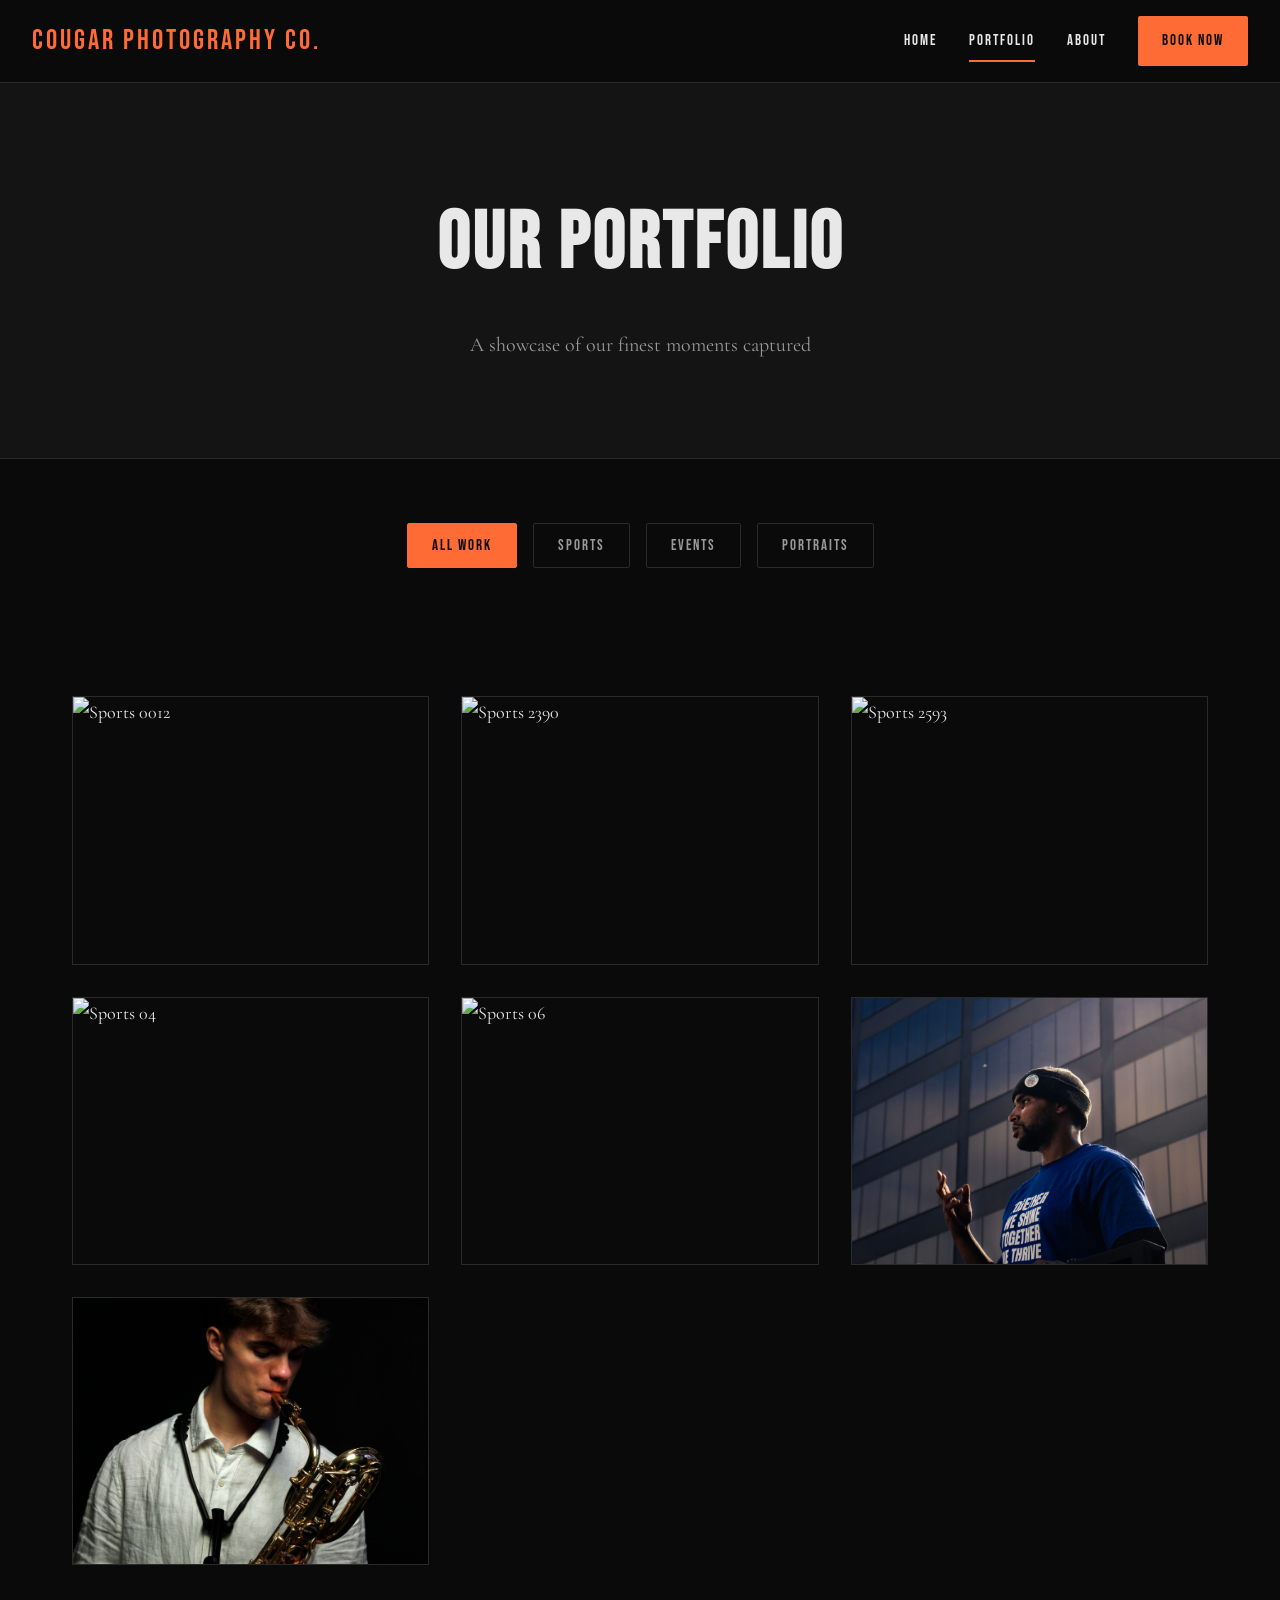
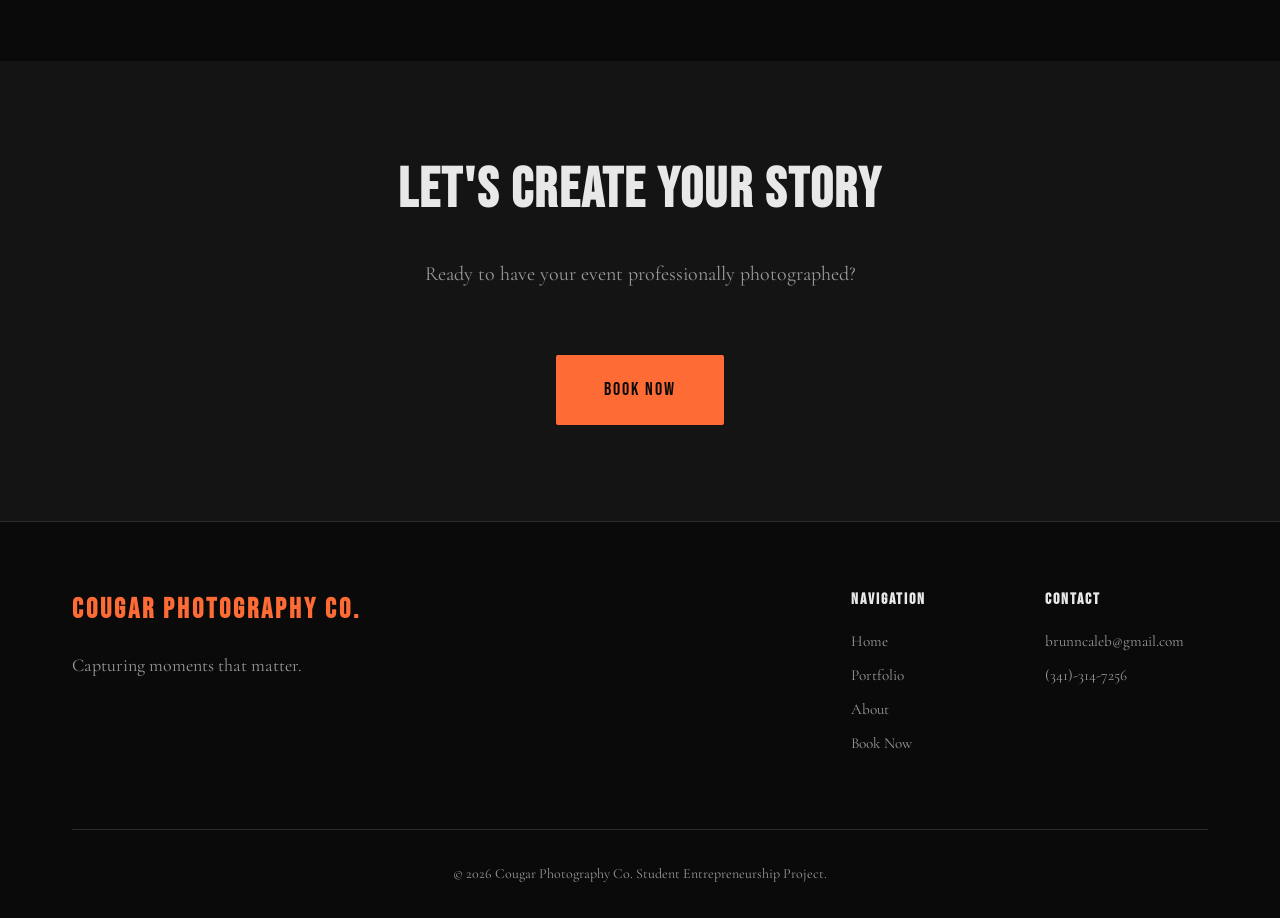
==== portfolio.html @ d661f8be "initial commit" ====
<!DOCTYPE html>
<html lang="en">
<head>
    <meta charset="UTF-8">
    <meta name="viewport" content="width=device-width, initial-scale=1.0">
    <title>Portfolio - Cougar Photography Co.</title>
    <link rel="stylesheet" href="styles.css">
    <link rel="preconnect" href="https://fonts.googleapis.com">
    <link rel="preconnect" href="https://fonts.gstatic.com" crossorigin>
    <link href="https://fonts.googleapis.com/css2?family=Bebas+Neue&family=Cormorant+Garamond:wght@300;400;600&display=swap" rel="stylesheet">
</head>
<body>
    <!-- Navigation -->
    <nav class="navbar">
        <div class="nav-container">
            <a href="index.html" class="logo">Cougar Photography Co.</a>
            <div class="nav-links">
                <a href="index.html" class="nav-link">Home</a>
                <a href="portfolio.html" class="nav-link active">Portfolio</a>
                <a href="about.html" class="nav-link">About</a>
                <a href="order.html" class="nav-link book-btn">Book Now</a>
            </div>
            <div class="mobile-menu-btn">
                <span></span>
                <span></span>
                <span></span>
            </div>
        </div>
    </nav>

    <!-- Page Header -->
    <section class="page-header">
        <div class="container">
            <h1 class="page-title">Our Portfolio</h1>
            <p class="page-subtitle">A showcase of our finest moments captured</p>
        </div>
    </section>

    <!-- Filter Section -->
    <section class="portfolio-filter">
        <div class="container">
            <div class="filter-buttons">
                <button class="filter-btn active" data-filter="all">All Work</button>
                <button class="filter-btn" data-filter="sports">Sports</button>
                <button class="filter-btn" data-filter="events">Events</button>
                <button class="filter-btn" data-filter="portrait">Portraits</button>
            </div>
        </div>
    </section>

    <!-- Portfolio Gallery -->
    <section class="portfolio-gallery">
        <div class="container">
            <div class="gallery-grid">
                <!-- Sports photos (including requested filenames) -->
                <div class="gallery-item" data-category="sports">
                    <div class="gallery-image"><img src="images/_MG_0012.JPG" alt="Sports 0012"></div>
                    <div class="gallery-overlay"><h3>Sports 0012</h3><p>Sports</p></div>
                </div>

                <div class="gallery-item" data-category="sports">
                    <div class="gallery-image"><img src="images/_MG_2390 copy.jpeg" alt="Sports 2390"></div>
                    <div class="gallery-overlay"><h3>Sports 2390</h3><p>Sports</p></div>
                </div>

                <div class="gallery-item" data-category="sports">
                    <div class="gallery-image"><img src="images/_MG_2593 copy.jpeg" alt="Sports 2593"></div>
                    <div class="gallery-overlay"><h3>Sports 2593</h3><p>Sports</p></div>
                </div>

                <div class="gallery-item" data-category="sports">
                    <div class="gallery-image"><img src="images/04.jpeg" alt="Sports 04"></div>
                    <div class="gallery-overlay"><h3>Sports 04</h3><p>Sports</p></div>
                </div>

                <div class="gallery-item" data-category="sports">
                    <div class="gallery-image"><img src="images/06.jpeg" alt="Sports 06"></div>
                    <div class="gallery-overlay"><h3>Sports 06</h3><p>Sports</p></div>
                </div>

                <!-- Events Photos -->
                <div class="gallery-item" data-category="events">
                    <div class="gallery-image"><img src="images/Copy of Together_We_Thrive.jpg" alt="Together We Thrive"></div>
                    <div class="gallery-overlay"><h3>Together We Thrive</h3><p>Events</p></div>
                </div>

                <!-- <div class="gallery-item" data-category="events">
                    <div class="gallery-image"><div class="placeholder-img" style="background: linear-gradient(135deg, #fa709a 0%, #fee140 100%);"><span>Graduation</span></div></div>
                    <div class="gallery-overlay"><h3>Graduation Ceremony</h3><p>School Event</p></div>
                </div>

                <div class="gallery-item" data-category="events">
                    <div class="gallery-image"><div class="placeholder-img" style="background: linear-gradient(135deg, #30cfd0 0%, #330867 100%);"><span>Awards Night</span></div></div>
                    <div class="gallery-overlay"><h3>Academic Awards</h3><p>School Event</p></div>
                </div>

                <div class="gallery-item" data-category="events">
                    <div class="gallery-image"><div class="placeholder-img" style="background: linear-gradient(135deg, #a8caba 0%, #5d4157 100%);"><span>Spirit Week</span></div></div>
                    <div class="gallery-overlay"><h3>Homecoming Week</h3><p>School Event</p></div>
                </div> -->

                <div class="gallery-item" data-category="portrait">
                    <div class="gallery-image"><img src="images/Copy of IMG_0072.JPG" alt="Portrait IMG_0072"></div>
                    <div class="gallery-overlay"><h3>Portrait IMG_0072</h3><p>Portrait</p></div>
                </div>

                <!-- <div class="gallery-item" data-category="portrait">
                    <div class="gallery-image"><div class="placeholder-img" style="background: linear-gradient(135deg, #667eea 0%, #764ba2 100%);"><span>Prom Portraits</span></div></div>
                    <div class="gallery-overlay"><h3>Portraits Collection</h3><p>Portrait</p></div>
                </div>

                <div class="gallery-item" data-category="portrait">
                    <div class="gallery-image"><div class="placeholder-img" style="background: linear-gradient(135deg, #868f96 0%, #596164 100%);"><span>Winter Formal</span></div></div>
                    <div class="gallery-overlay"><h3>Winter Formal 2024</h3><p>Portrait</p></div>
                </div> -->
            </div>
        </div>
    </section>

    <!-- CTA Section -->
    <section class="cta-section">
        <div class="container">
            <div class="cta-content">
                <h2 class="cta-title">Let's Create Your Story</h2>
                <p class="cta-text">Ready to have your event professionally photographed?</p>
                <a href="order.html" class="btn btn-primary btn-large">Book Now</a>
            </div>
        </div>
    </section>

    <!-- Footer -->
    <footer class="footer">
        <div class="container">
            <div class="footer-content">
                <div class="footer-brand">
                    <h3 class="logo">Cougar Photography Co.</h3>
                    <p>Capturing moments that matter.</p>
                </div>
                <div class="footer-links">
                    <div class="footer-column">
                        <h4>Navigation</h4>
                        <a href="index.html">Home</a>
                        <a href="portfolio.html">Portfolio</a>
                        <a href="about.html">About</a>
                        <a href="order.html">Book Now</a>
                    </div>
                    <div class="footer-column">
                        <h4>Contact</h4>
                        <a href="mailto:info@Cougar Photography Co..com">brunncaleb@gmail.com</a>
                        <a href="tel:+15551234567">(341)-314-7256</a>
                    </div>
                </div>
            </div>
            <div class="footer-bottom">
                <p>&copy; 2026 Cougar Photography Co. Student Entrepreneurship Project.</p>
            </div>
        </div>
    </footer>

    <script src="script.js"></script>
</body>
</html>
---- styles.css ----
/* ========================
   CSS VARIABLES & RESET
   ======================== */

:root {
    /* Colors - Dark Editorial Theme */
    --color-bg: #0a0a0a;
    --color-bg-alt: #141414;
    --color-text: #e8e8e8;
    --color-text-muted: #999;
    --color-accent: #FF6B35;
    --color-accent-light: #F7931E;
    --color-border: #2a2a2a;
    
    /* Typography */
    --font-display: 'Bebas Neue', sans-serif;
    --font-body: 'Cormorant Garamond', serif;
    
    /* Spacing */
    --spacing-xs: 0.5rem;
    --spacing-sm: 1rem;
    --spacing-md: 2rem;
    --spacing-lg: 4rem;
    --spacing-xl: 6rem;
    
    /* Transitions */
    --transition: all 0.3s cubic-bezier(0.4, 0, 0.2, 1);
}

* {
    margin: 0;
    padding: 0;
    box-sizing: border-box;
}

html {
    scroll-behavior: smooth;
}

body {
    font-family: var(--font-body);
    background: var(--color-bg);
    color: var(--color-text);
    font-size: 18px;
    line-height: 1.7;
    overflow-x: hidden;
}

img {
    max-width: 100%;
    display: block;
}

a {
    text-decoration: none;
    color: inherit;
    transition: var(--transition);
}

/* ========================
   LAYOUT UTILITIES
   ======================== */

.container {
    max-width: 1200px;
    margin: 0 auto;
    padding: 0 var(--spacing-md);
}

.section-header {
    text-align: center;
    margin-bottom: var(--spacing-lg);
}

.section-label {
    display: inline-block;
    font-family: var(--font-display);
    font-size: 0.875rem;
    letter-spacing: 3px;
    color: var(--color-accent);
    text-transform: uppercase;
    margin-bottom: var(--spacing-sm);
}

.section-title {
    font-family: var(--font-display);
    font-size: 4rem;
    letter-spacing: 2px;
    line-height: 1.1;
    text-transform: uppercase;
}

/* ========================
   NAVIGATION
   ======================== */

.navbar {
    position: fixed;
    top: 0;
    left: 0;
    right: 0;
    background: rgba(10, 10, 10, 0.95);
    backdrop-filter: blur(10px);
    border-bottom: 1px solid var(--color-border);
    padding: var(--spacing-sm) 0;
    z-index: 1000;
    animation: slideDown 0.5s ease;
}

@keyframes slideDown {
    from {
        transform: translateY(-100%);
        opacity: 0;
    }
    to {
        transform: translateY(0);
        opacity: 1;
    }
}

.nav-container {
    max-width: 1400px;
    margin: 0 auto;
    padding: 0 var(--spacing-md);
    display: flex;
    justify-content: space-between;
    align-items: center;
}

.logo {
    font-family: var(--font-display);
    font-size: 1.75rem;
    letter-spacing: 3px;
    color: var(--color-accent);
}

.nav-links {
    display: flex;
    gap: var(--spacing-md);
    align-items: center;
}

.nav-link {
    font-family: var(--font-display);
    font-size: 0.95rem;
    letter-spacing: 2px;
    text-transform: uppercase;
    position: relative;
    padding: 0.5rem 0;
}

.nav-link::after {
    content: '';
    position: absolute;
    bottom: 0;
    left: 0;
    width: 0;
    height: 2px;
    background: var(--color-accent);
    transition: width 0.3s ease;
}

.nav-link:hover::after,
.nav-link.active::after {
    width: 100%;
}

.book-btn {
    background: var(--color-accent);
    color: var(--color-bg);
    padding: 0.75rem 1.5rem;
    border-radius: 2px;
}

.book-btn::after {
    display: none;
}

.book-btn:hover {
    background: var(--color-accent-light);
    transform: translateY(-2px);
}

.mobile-menu-btn {
    display: none;
    flex-direction: column;
    gap: 5px;
    cursor: pointer;
}

.mobile-menu-btn span {
    width: 25px;
    height: 2px;
    background: var(--color-text);
    transition: var(--transition);
}

/* ========================
   HERO SECTION
   ======================== */

.hero {
    min-height: 100vh;
    display: grid;
    grid-template-columns: 1fr 1fr;
    align-items: center;
    gap: var(--spacing-lg);
    padding: var(--spacing-xl) var(--spacing-md);
    margin-top: 80px;
    position: relative;
    overflow: hidden;
}

.hero-content {
    animation: fadeInUp 0.8s ease 0.2s backwards;
}

@keyframes fadeInUp {
    from {
        opacity: 0;
        transform: translateY(30px);
    }
    to {
        opacity: 1;
        transform: translateY(0);
    }
}

.hero-title {
    font-family: var(--font-display);
    font-size: 5.5rem;
    line-height: 1;
    letter-spacing: 3px;
    text-transform: uppercase;
    margin-bottom: var(--spacing-md);
}

.title-line {
    display: block;
    animation: fadeInUp 0.8s ease backwards;
}

.title-line:nth-child(1) {
    animation-delay: 0.3s;
}

.title-line:nth-child(2) {
    animation-delay: 0.4s;
}

.title-line.accent {
    color: var(--color-accent);
    animation-delay: 0.5s;
}

.hero-subtitle {
    font-size: 1.25rem;
    color: var(--color-text-muted);
    margin-bottom: var(--spacing-lg);
    max-width: 500px;
    animation: fadeInUp 0.8s ease 0.6s backwards;
}

.hero-cta {
    display: flex;
    gap: var(--spacing-sm);
    animation: fadeInUp 0.8s ease 0.7s backwards;
}

.hero-image {
    position: relative;
    animation: fadeInRight 0.8s ease 0.4s backwards;
}

@keyframes fadeInRight {
    from {
        opacity: 0;
        transform: translateX(50px);
    }
    to {
        opacity: 1;
        transform: translateX(0);
    }
}

.image-placeholder {
    width: 100%;
    aspect-ratio: 2/3;
    background: var(--color-bg-alt);
    border: 1px solid var(--color-border);
    display: flex;
    align-items: center;
    justify-content: center;
    position: relative;
    overflow: hidden;
}

.image-placeholder svg {
    width: 100%;
    height: 100%;
}

.image-placeholder span {
    position: absolute;
    font-family: var(--font-display);
    font-size: 1.5rem;
    letter-spacing: 3px;
    color: var(--color-text-muted);
    text-transform: uppercase;
}

.scroll-indicator {
    position: absolute;
    bottom: var(--spacing-lg);
    left: 50%;
    transform: translateX(-50%);
    display: flex;
    flex-direction: column;
    align-items: center;
    gap: var(--spacing-xs);
    font-family: var(--font-display);
    font-size: 0.875rem;
    letter-spacing: 2px;
    text-transform: uppercase;
    animation: bounce 2s infinite;
}

@keyframes bounce {
    0%, 100% {
        transform: translateX(-50%) translateY(0);
    }
    50% {
        transform: translateX(-50%) translateY(10px);
    }
}

.scroll-line {
    width: 1px;
    height: 40px;
    background: linear-gradient(to bottom, var(--color-accent), transparent);
}

/* ========================
   BUTTONS
   ======================== */

.btn {
    display: inline-block;
    font-family: var(--font-display);
    font-size: 1rem;
    letter-spacing: 2px;
    text-transform: uppercase;
    padding: 1rem 2rem;
    border: none;
    cursor: pointer;
    transition: var(--transition);
    border-radius: 2px;
}

.btn-primary {
    background: var(--color-accent);
    color: var(--color-bg);
}

.btn-primary:hover {
    background: var(--color-accent-light);
    transform: translateY(-3px);
    box-shadow: 0 10px 30px rgba(255, 107, 53, 0.3);
}

.btn-secondary {
    background: transparent;
    color: var(--color-text);
    border: 1px solid var(--color-border);
}

.btn-secondary:hover {
    border-color: var(--color-accent);
    color: var(--color-accent);
}

.btn-outline {
    background: transparent;
    color: var(--color-accent);
    border: 2px solid var(--color-accent);
}

.btn-outline:hover {
    background: var(--color-accent);
    color: var(--color-bg);
}

.btn-large {
    padding: 1.25rem 3rem;
    font-size: 1.125rem;
}

/* ========================
   SERVICES SECTION
   ======================== */

.services {
    padding: var(--spacing-xl) 0;
    background: var(--color-bg-alt);
}

.services-grid {
    display: grid;
    grid-template-columns: repeat(auto-fit, minmax(280px, 1fr));
    gap: var(--spacing-md);
}

.service-card {
    background: var(--color-bg);
    border: 1px solid var(--color-border);
    padding: var(--spacing-lg);
    position: relative;
    transition: var(--transition);
}

.service-card:hover {
    border-color: var(--color-accent);
    transform: translateY(-10px);
}

.service-number {
    position: absolute;
    top: var(--spacing-md);
    right: var(--spacing-md);
    font-family: var(--font-display);
    font-size: 4rem;
    color: var(--color-border);
    line-height: 1;
}

.service-icon {
    color: var(--color-accent);
    margin-bottom: var(--spacing-md);
}

.service-title {
    font-family: var(--font-display);
    font-size: 1.75rem;
    letter-spacing: 2px;
    text-transform: uppercase;
    margin-bottom: var(--spacing-sm);
}

.service-desc {
    color: var(--color-text-muted);
    font-size: 1rem;
}

/* ========================
   FEATURED WORK
   ======================== */

.featured-work {
    padding: var(--spacing-xl) 0;
}

.work-grid {
    display: grid;
    grid-template-columns: repeat(3, 1fr);
    gap: var(--spacing-md);
    margin-bottom: var(--spacing-lg);
}

.work-item {
    position: relative;
    overflow: hidden;
    cursor: pointer;
    border: 1px solid var(--color-border);
}

.work-large {
    grid-column: span 2;
    grid-row: span 2;
}

.work-image {
    width: 100%;
    height: 100%;
    min-height: 300px;
    position: relative;
    overflow: hidden;
}

.placeholder-img {
    width: 100%;
    height: 100%;
    display: flex;
    align-items: center;
    justify-content: center;
    transition: transform 0.5s ease;
}

.placeholder-img span {
    font-family: var(--font-display);
    font-size: 1.5rem;
    letter-spacing: 3px;
    text-transform: uppercase;
    color: white;
    text-shadow: 0 2px 10px rgba(0,0,0,0.5);
}

.work-item:hover .placeholder-img {
    transform: scale(1.1);
}

.work-info {
    position: absolute;
    bottom: 0;
    left: 0;
    right: 0;
    padding: var(--spacing-md);
    background: linear-gradient(to top, rgba(0,0,0,0.9), transparent);
    transform: translateY(100%);
    transition: transform 0.3s ease;
}

.work-item:hover .work-info {
    transform: translateY(0);
}

.work-info h3 {
    font-family: var(--font-display);
    font-size: 1.5rem;
    letter-spacing: 2px;
    text-transform: uppercase;
    margin-bottom: 0.5rem;
}

.work-info span {
    font-size: 0.875rem;
    color: var(--color-accent);
}

.cta-center {
    text-align: center;
}

/* ========================
   CTA SECTION
   ======================== */

.cta-section {
    background: var(--color-bg-alt);
    padding: var(--spacing-xl) 0;
    text-align: center;
}

.cta-content {
    max-width: 700px;
    margin: 0 auto;
}

.cta-title {
    font-family: var(--font-display);
    font-size: 3.5rem;
    letter-spacing: 2px;
    text-transform: uppercase;
    margin-bottom: var(--spacing-md);
    line-height: 1.2;
}

.cta-text {
    font-size: 1.25rem;
    color: var(--color-text-muted);
    margin-bottom: var(--spacing-lg);
}

/* ========================
   FOOTER
   ======================== */

.footer {
    background: var(--color-bg);
    border-top: 1px solid var(--color-border);
    padding: var(--spacing-lg) 0 var(--spacing-md);
}

.footer-content {
    display: grid;
    grid-template-columns: 2fr 1fr;
    gap: var(--spacing-lg);
    margin-bottom: var(--spacing-lg);
}

.footer-brand h3 {
    margin-bottom: var(--spacing-sm);
}

.footer-brand p {
    color: var(--color-text-muted);
}

.footer-links {
    display: grid;
    grid-template-columns: 1fr 1fr;
    gap: var(--spacing-md);
}

.footer-column h4 {
    font-family: var(--font-display);
    font-size: 1rem;
    letter-spacing: 2px;
    text-transform: uppercase;
    margin-bottom: var(--spacing-sm);
}

.footer-column a {
    display: block;
    color: var(--color-text-muted);
    margin-bottom: var(--spacing-xs);
    font-size: 0.95rem;
}

.footer-column a:hover {
    color: var(--color-accent);
}

.footer-bottom {
    text-align: center;
    padding-top: var(--spacing-md);
    border-top: 1px solid var(--color-border);
    color: var(--color-text-muted);
    font-size: 0.875rem;
}

/* ========================
   PAGE HEADER
   ======================== */

.page-header {
    padding: calc(var(--spacing-xl) + 80px) 0 var(--spacing-xl);
    text-align: center;
    background: var(--color-bg-alt);
    border-bottom: 1px solid var(--color-border);
}

.page-title {
    font-family: var(--font-display);
    font-size: 5rem;
    letter-spacing: 3px;
    text-transform: uppercase;
    margin-bottom: var(--spacing-sm);
    animation: fadeInUp 0.8s ease;
}

.page-subtitle {
    font-size: 1.25rem;
    color: var(--color-text-muted);
    animation: fadeInUp 0.8s ease 0.2s backwards;
}

/* ========================
   PORTFOLIO PAGE
   ======================== */

.portfolio-filter {
    padding: var(--spacing-lg) 0;
    background: var(--color-bg);
}

.filter-buttons {
    display: flex;
    justify-content: center;
    gap: var(--spacing-sm);
    flex-wrap: wrap;
}

.filter-btn {
    font-family: var(--font-display);
    font-size: 0.95rem;
    letter-spacing: 2px;
    text-transform: uppercase;
    padding: 0.75rem 1.5rem;
    background: transparent;
    color: var(--color-text-muted);
    border: 1px solid var(--color-border);
    cursor: pointer;
    transition: var(--transition);
    border-radius: 2px;
}

.filter-btn:hover,
.filter-btn.active {
    background: var(--color-accent);
    color: var(--color-bg);
    border-color: var(--color-accent);
}

.portfolio-gallery {
    padding: var(--spacing-lg) 0 var(--spacing-xl);
}

.gallery-grid {
    display: grid;
    grid-template-columns: repeat(auto-fill, minmax(300px, 1fr));
    gap: var(--spacing-md);
}

.gallery-item {
    position: relative;
    overflow: hidden;
    border: 1px solid var(--color-border);
    cursor: pointer;
    animation: fadeIn 0.5s ease;
}

.gallery-image img {
    width: 100%;
    height: 100%;
    object-fit: cover;
    display: block;
    transition: transform 0.3s ease;
}

.gallery-item:hover .gallery-image img {
    transform: scale(1.05);
}

@keyframes fadeIn {
    from {
        opacity: 0;
        transform: scale(0.95);
    }
    to {
        opacity: 1;
        transform: scale(1);
    }
}

.gallery-item.hidden {
    display: none;
}

.image-modal {
    position: fixed;
    inset: 0;
    background: rgba(0, 0, 0, 0.85);
    display: flex;
    align-items: center;
    justify-content: center;
    z-index: 2000;
    opacity: 0;
    visibility: hidden;
    transition: opacity 0.2s ease, visibility 0.2s ease;
}

.image-modal.visible {
    opacity: 1;
    visibility: visible;
}

.image-modal-content {
    position: relative;
    max-width: 90%;
    max-height: 90%;
}

.image-modal-content img {
    width: 100%;
    height: auto;
    max-height: 90vh;
    object-fit: contain;
    transform: scale(1);
    transition: transform 0.3s ease;
}

.image-modal-close {
    position: absolute;
    top: -0.5rem;
    right: -0.5rem;
    border: none;
    background: rgba(0,0,0,0.6);
    color: white;
    font-size: 1.75rem;
    width: 2.5rem;
    height: 2.5rem;
    border-radius: 50%;
    cursor: pointer;
    z-index: 2100;
    display: flex;
    align-items: center;
    justify-content: center;
}

.image-modal-close:hover {
    background: rgba(255, 255, 255, 0.15);
}


.gallery-image {
    width: 100%;
    aspect-ratio: 4/3;
}

.gallery-overlay {
    position: absolute;
    bottom: 0;
    left: 0;
    right: 0;
    padding: var(--spacing-md);
    background: linear-gradient(to top, rgba(0,0,0,0.95), transparent);
    transform: translateY(100%);
    transition: transform 0.3s ease;
}

.gallery-item:hover .gallery-overlay {
    transform: translateY(0);
}

.gallery-overlay h3 {
    font-family: var(--font-display);
    font-size: 1.25rem;
    letter-spacing: 2px;
    text-transform: uppercase;
    margin-bottom: 0.25rem;
}

.gallery-overlay p {
    font-size: 0.875rem;
    color: var(--color-accent);
}

/* ========================
   ABOUT PAGE
   ======================== */

.about-story {
    padding: var(--spacing-xl) 0;
}

.story-content {
    display: grid;
    grid-template-columns: 1fr 1fr;
    gap: var(--spacing-lg);
    align-items: center;
}

.story-text p {
    margin-bottom: var(--spacing-md);
    color: var(--color-text-muted);
}

.values-section {
    padding: var(--spacing-xl) 0;
    background: var(--color-bg-alt);
}

.values-grid {
    display: grid;
    grid-template-columns: repeat(auto-fit, minmax(250px, 1fr));
    gap: var(--spacing-lg);
}

.value-card {
    text-align: center;
    padding: var(--spacing-md);
}

.value-icon {
    color: var(--color-accent);
    margin-bottom: var(--spacing-md);
    display: flex;
    justify-content: center;
}

.value-card h3 {
    font-family: var(--font-display);
    font-size: 1.5rem;
    letter-spacing: 2px;
    text-transform: uppercase;
    margin-bottom: var(--spacing-sm);
}

.value-card p {
    color: var(--color-text-muted);
}

.process-section {
    padding: var(--spacing-xl) 0;
}

.process-timeline {
    max-width: 800px;
    margin: 0 auto;
}

.process-step {
    display: grid;
    grid-template-columns: 80px 1fr;
    gap: var(--spacing-md);
    margin-bottom: var(--spacing-lg);
    position: relative;
}

.process-step:not(:last-child)::after {
    content: '';
    position: absolute;
    left: 39px;
    top: 80px;
    width: 2px;
    height: calc(100% - 60px);
    background: var(--color-border);
}

.step-number {
    width: 80px;
    height: 80px;
    border: 2px solid var(--color-accent);
    border-radius: 50%;
    display: flex;
    align-items: center;
    justify-content: center;
    font-family: var(--font-display);
    font-size: 2rem;
    color: var(--color-accent);
    background: var(--color-bg);
}

.step-content h3 {
    font-family: var(--font-display);
    font-size: 1.75rem;
    letter-spacing: 2px;
    text-transform: uppercase;
    margin-bottom: var(--spacing-sm);
}

.step-content p {
    color: var(--color-text-muted);
}

.stats-section {
    padding: var(--spacing-xl) 0;
    background: var(--color-bg-alt);
}

.stats-grid {
    display: grid;
    grid-template-columns: repeat(auto-fit, minmax(200px, 1fr));
    gap: var(--spacing-lg);
}

.stat-item {
    text-align: center;
}

.stat-number {
    font-family: var(--font-display);
    font-size: 4rem;
    color: var(--color-accent);
    letter-spacing: 2px;
    margin-bottom: var(--spacing-xs);
}

.stat-label {
    font-size: 1rem;
    color: var(--color-text-muted);
    text-transform: uppercase;
    letter-spacing: 1px;
}

/* ========================
   BOOKING PAGE
   ======================== */

.pricing-section {
    padding: var(--spacing-xl) 0;
}

.pricing-grid {
    display: grid;
    grid-template-columns: repeat(auto-fit, minmax(300px, 1fr));
    gap: var(--spacing-md);
    margin-bottom: var(--spacing-xl);
}

.pricing-card {
    background: var(--color-bg-alt);
    border: 1px solid var(--color-border);
    padding: var(--spacing-lg);
    position: relative;
    transition: var(--transition);
}

.pricing-card:hover {
    border-color: var(--color-accent);
    transform: translateY(-10px);
}

.pricing-card.featured {
    border-color: var(--color-accent);
    background: var(--color-bg);
}

.featured-badge {
    position: absolute;
    top: -15px;
    left: 50%;
    transform: translateX(-50%);
    background: var(--color-accent);
    color: var(--color-bg);
    padding: 0.5rem 1.5rem;
    font-family: var(--font-display);
    font-size: 0.75rem;
    letter-spacing: 2px;
    text-transform: uppercase;
}

.pricing-header {
    text-align: center;
    padding-bottom: var(--spacing-md);
    border-bottom: 1px solid var(--color-border);
    margin-bottom: var(--spacing-md);
}

.pricing-header h3 {
    font-family: var(--font-display);
    font-size: 1.5rem;
    letter-spacing: 2px;
    text-transform: uppercase;
    margin-bottom: var(--spacing-sm);
}

.price {
    margin: var(--spacing-md) 0;
}

.currency {
    font-size: 1.5rem;
    vertical-align: super;
}

.amount {
    font-family: var(--font-display);
    font-size: 4rem;
    color: var(--color-accent);
}

.pricing-desc {
    color: var(--color-text-muted);
    font-size: 0.95rem;
}

.pricing-features {
    list-style: none;
}

.pricing-features li {
    display: flex;
    align-items: flex-start;
    gap: var(--spacing-sm);
    margin-bottom: var(--spacing-sm);
    color: var(--color-text-muted);
}

.pricing-features svg {
    flex-shrink: 0;
    color: var(--color-accent);
    margin-top: 3px;
}

.booking-form-section {
    padding: var(--spacing-xl) 0;
    background: var(--color-bg-alt);
}

.form-wrapper {
    max-width: 800px;
    margin: 0 auto;
}

.form-intro {
    text-align: center;
    margin-bottom: var(--spacing-lg);
}

.form-intro h2 {
    font-family: var(--font-display);
    font-size: 3rem;
    letter-spacing: 2px;
    text-transform: uppercase;
    margin-bottom: var(--spacing-sm);
    z-index: 1;
}

.booking-form {
    background: var(--color-bg);
    border: 1px solid var(--color-border);
    padding: var(--spacing-lg);
}

.form-row {
    display: grid;
    grid-template-columns: 1fr 1fr;
    gap: var(--spacing-md);
}

.form-group {
    margin-bottom: var(--spacing-md);
}

.form-group label {
    display: block;
    font-family: var(--font-display);
    font-size: 0.95rem;
    letter-spacing: 1px;
    text-transform: uppercase;
    margin-bottom: var(--spacing-xs);
    color: var(--color-text-muted);
}

.form-group input,
.form-group select,
.form-group textarea {
    width: 100%;
    padding: 1rem;
    background: var(--color-bg-alt);
    border: 1px solid var(--color-border);
    color: var(--color-text);
    font-family: var(--font-body);
    font-size: 1rem;
    transition: var(--transition);
    border-radius: 2px;
}

.form-group input:focus,
.form-group select:focus,
.form-group textarea:focus {
    outline: none;
    border-color: var(--color-accent);
}

.form-group textarea {
    resize: vertical;
}

.form-submit {
    text-align: center;
    margin-top: var(--spacing-lg);
}

.form-note {
    margin-top: var(--spacing-sm);
    font-size: 0.875rem;
    color: var(--color-text-muted);
}

.form-success {
    text-align: center;
    padding: var(--spacing-xl);
    background: var(--color-bg);
    border: 1px solid var(--color-accent);
}

.success-icon {
    color: var(--color-accent);
    margin-bottom: var(--spacing-md);
    display: flex;
    justify-content: center;
}

.form-success h3 {
    font-family: var(--font-display);
    font-size: 2rem;
    letter-spacing: 2px;
    text-transform: uppercase;
    margin-bottom: var(--spacing-sm);
}

.form-success p {
    color: var(--color-text-muted);
    margin-bottom: var(--spacing-lg);
}

.contact-info {
    padding: var(--spacing-xl) 0;
}

.contact-grid {
    display: grid;
    grid-template-columns: repeat(auto-fit, minmax(250px, 1fr));
    gap: var(--spacing-lg);
}

.contact-item {
    text-align: center;
    padding: var(--spacing-md);
}

.contact-icon {
    color: var(--color-accent);
    margin-bottom: var(--spacing-md);
    display: flex;
    justify-content: center;
}

.contact-item h4 {
    font-family: var(--font-display);
    font-size: 1.25rem;
    letter-spacing: 2px;
    text-transform: uppercase;
    margin-bottom: var(--spacing-sm);
}

.contact-item a,
.contact-item p {
    color: var(--color-text-muted);
}

.contact-item a:hover {
    color: var(--color-accent);
}

/* ========================
   RESPONSIVE DESIGN
   ======================== */

@media (max-width: 1024px) {
    .hero {
        grid-template-columns: 1fr;
        padding: var(--spacing-lg) var(--spacing-md);
    }
    
    .hero-title {
        font-size: 4rem;
    }
    
    .section-title {
        font-size: 3rem;
    }
    
    .page-title {
        font-size: 4rem;
    }
    
    .story-content {
        grid-template-columns: 1fr;
    }
    
    .work-grid {
        grid-template-columns: 1fr 1fr;
    }
    
    .work-large {
        grid-column: span 1;
        grid-row: span 1;
    }
}

@media (max-width: 768px) {
    .nav-links {
        position: fixed;
        top: 80px;
        left: 0;
        right: 0;
        flex-direction: column;
        background: var(--color-bg);
        border-bottom: 1px solid var(--color-border);
        padding: var(--spacing-md);
        transform: translateY(-100%);
        opacity: 0;
        transition: var(--transition);
    }
    
    .nav-links.active {
        transform: translateY(0);
        opacity: 1;
    }
    
    .mobile-menu-btn {
        display: flex;
    }
    
    .hero-title {
        font-size: 3rem;
    }
    
    .section-title {
        font-size: 2.5rem;
    }
    
    .page-title {
        font-size: 3rem;
    }
    
    .cta-title {
        font-size: 2.5rem;
    }
    
    .form-row {
        grid-template-columns: 1fr;
    }
    
    .footer-content {
        grid-template-columns: 1fr;
    }
    
    .work-grid {
        grid-template-columns: 1fr;
    }
    
    .gallery-grid {
        grid-template-columns: 1fr;
    }
    
    .process-step {
        grid-template-columns: 60px 1fr;
    }
    
    .step-number {
        width: 60px;
        height: 60px;
        font-size: 1.5rem;
    }
    
    .process-step:not(:last-child)::after {
        left: 29px;
        top: 60px;
    }
}

@media (max-width: 480px) {
    .hero-title {
        font-size: 2.5rem;
    }
    
    .section-title {
        font-size: 2rem;
    }
    
    .page-title {
        font-size: 2.5rem;
    }
    
    .hero-cta {
        flex-direction: column;
    }
    
    .btn {
        width: 100%;
        text-align: center;
    }
}
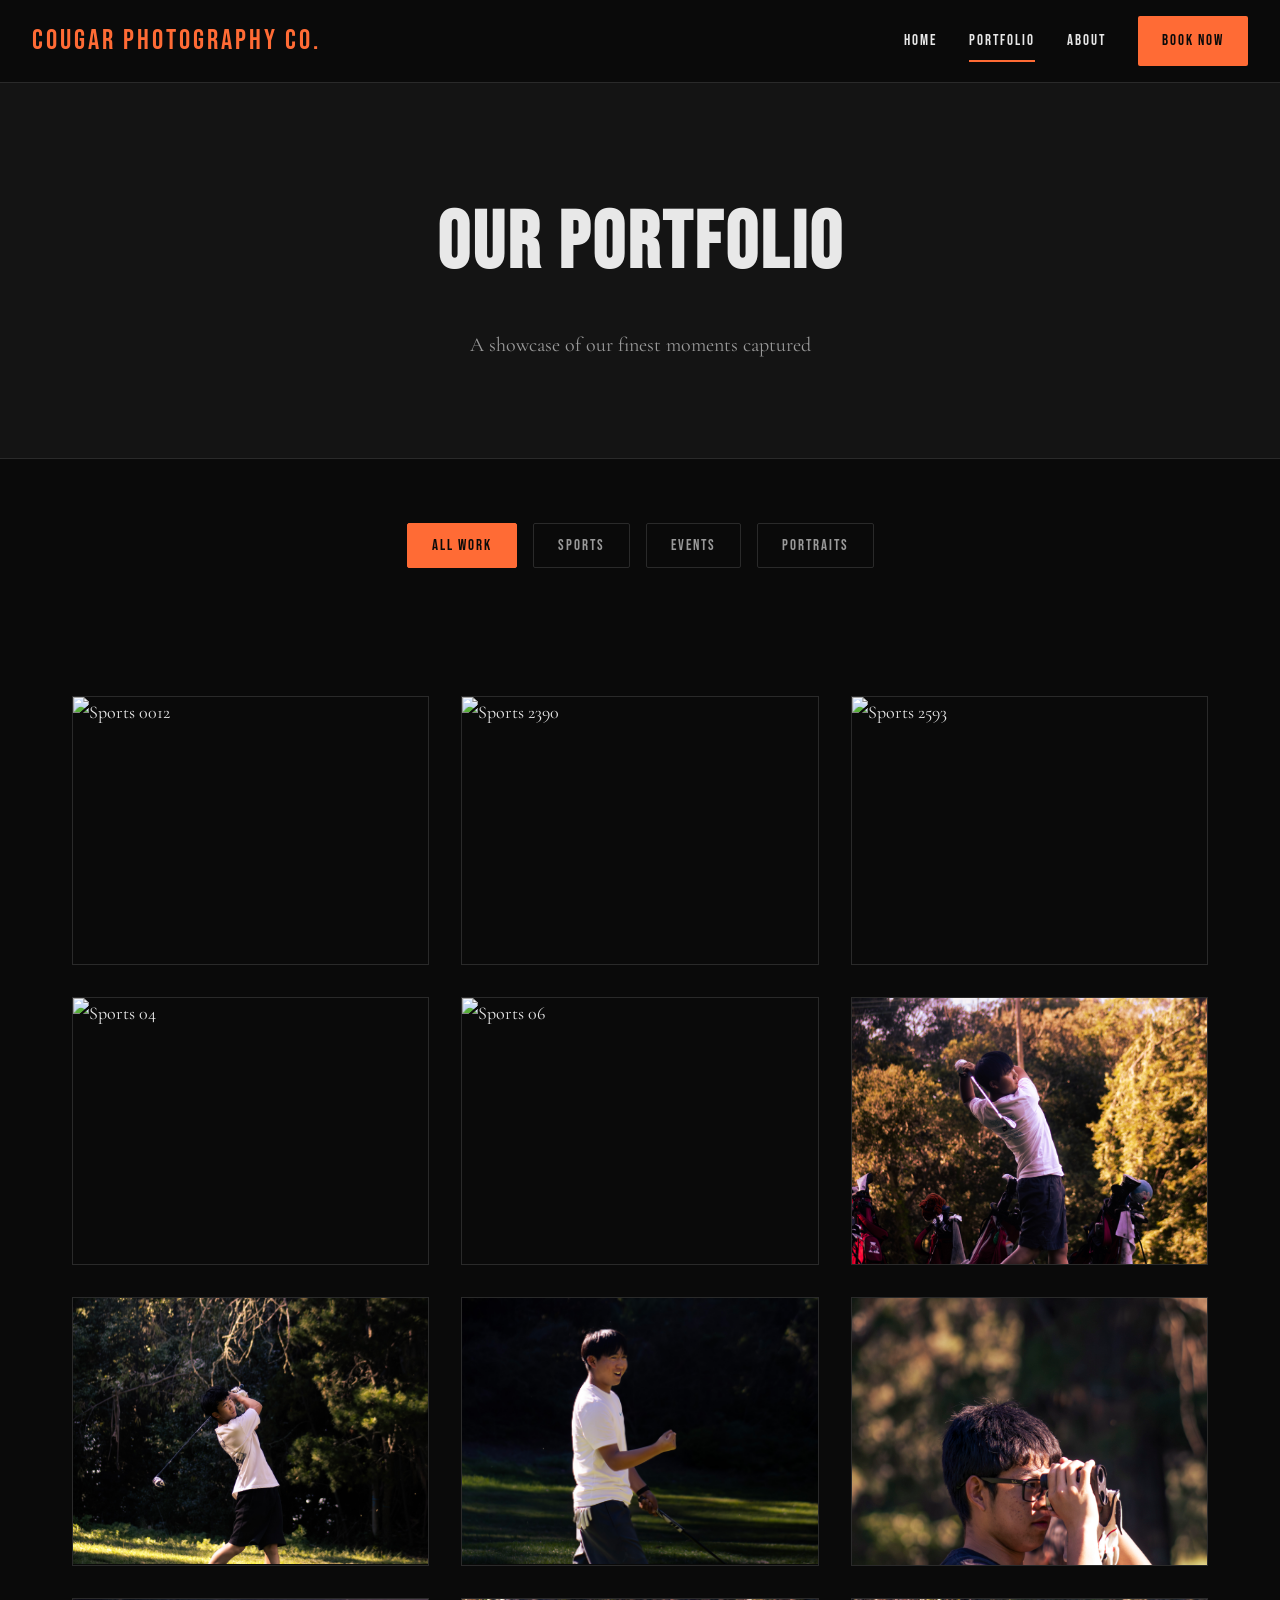
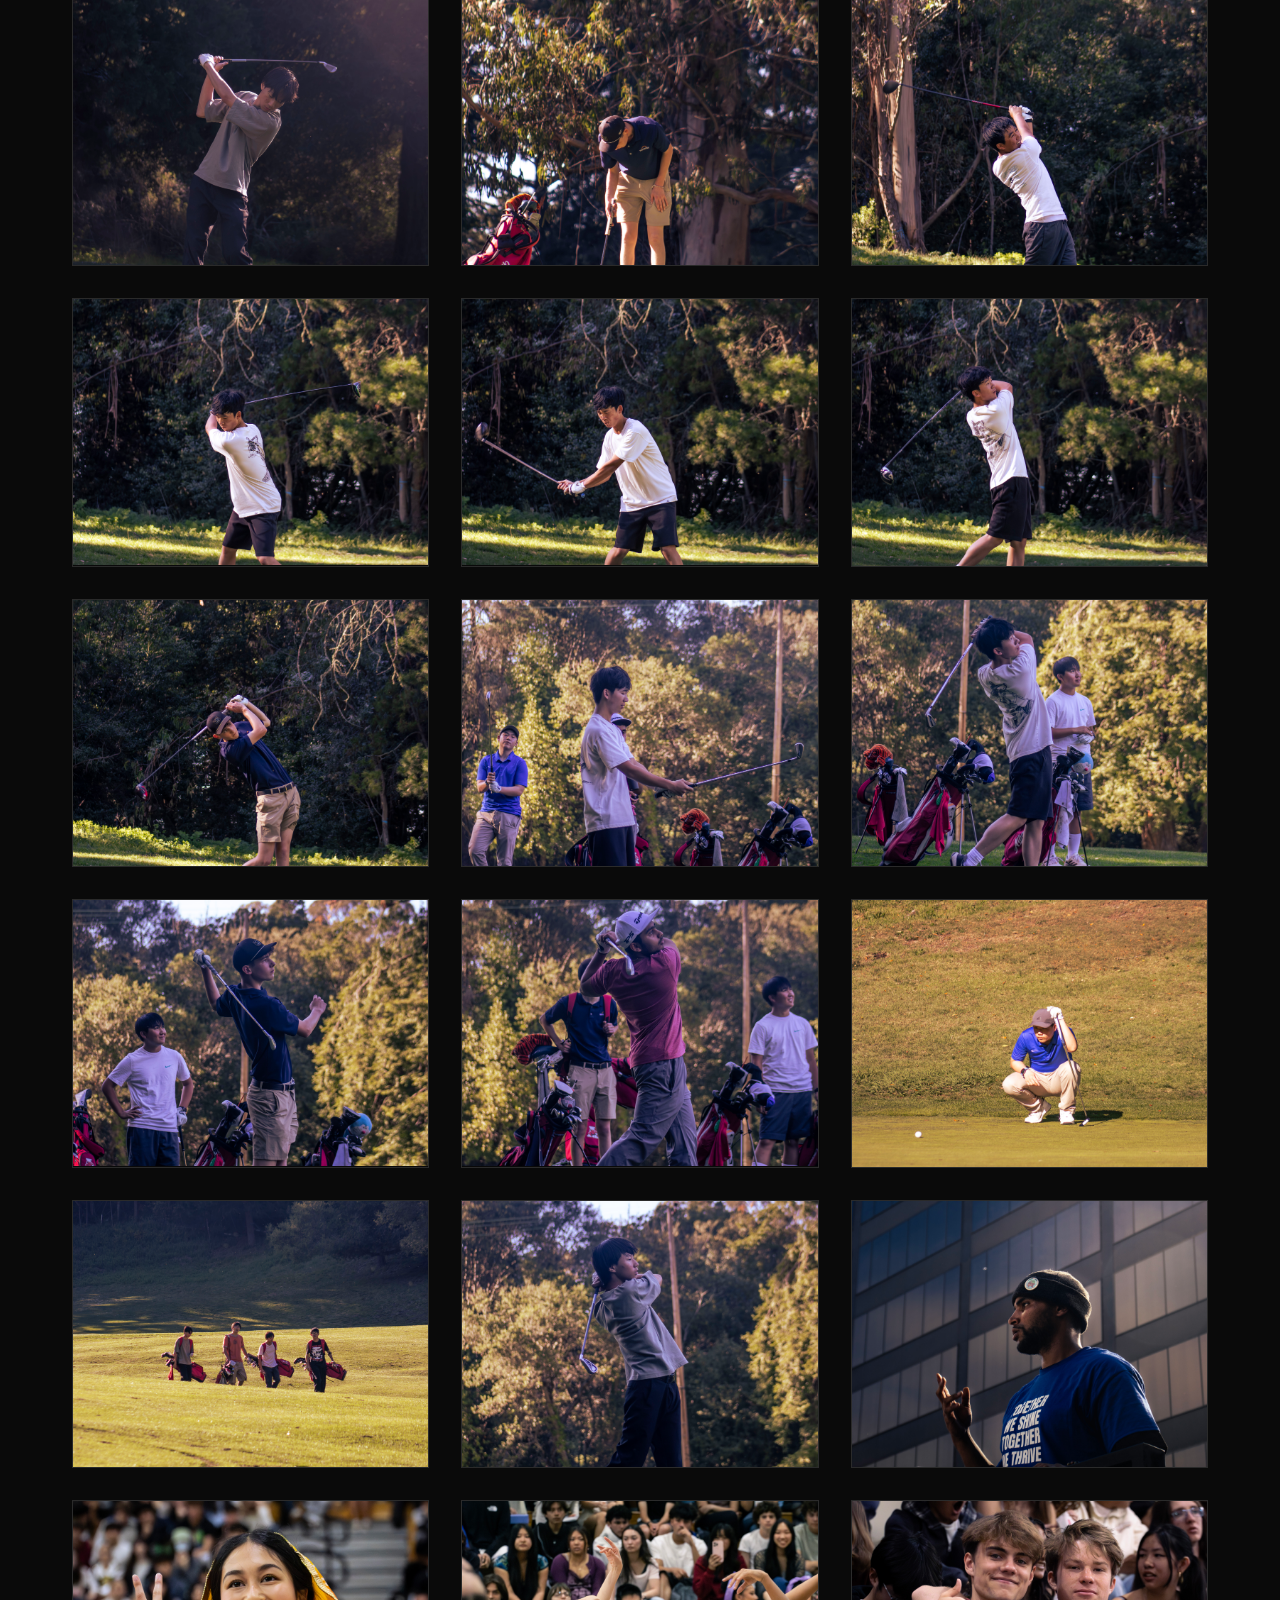
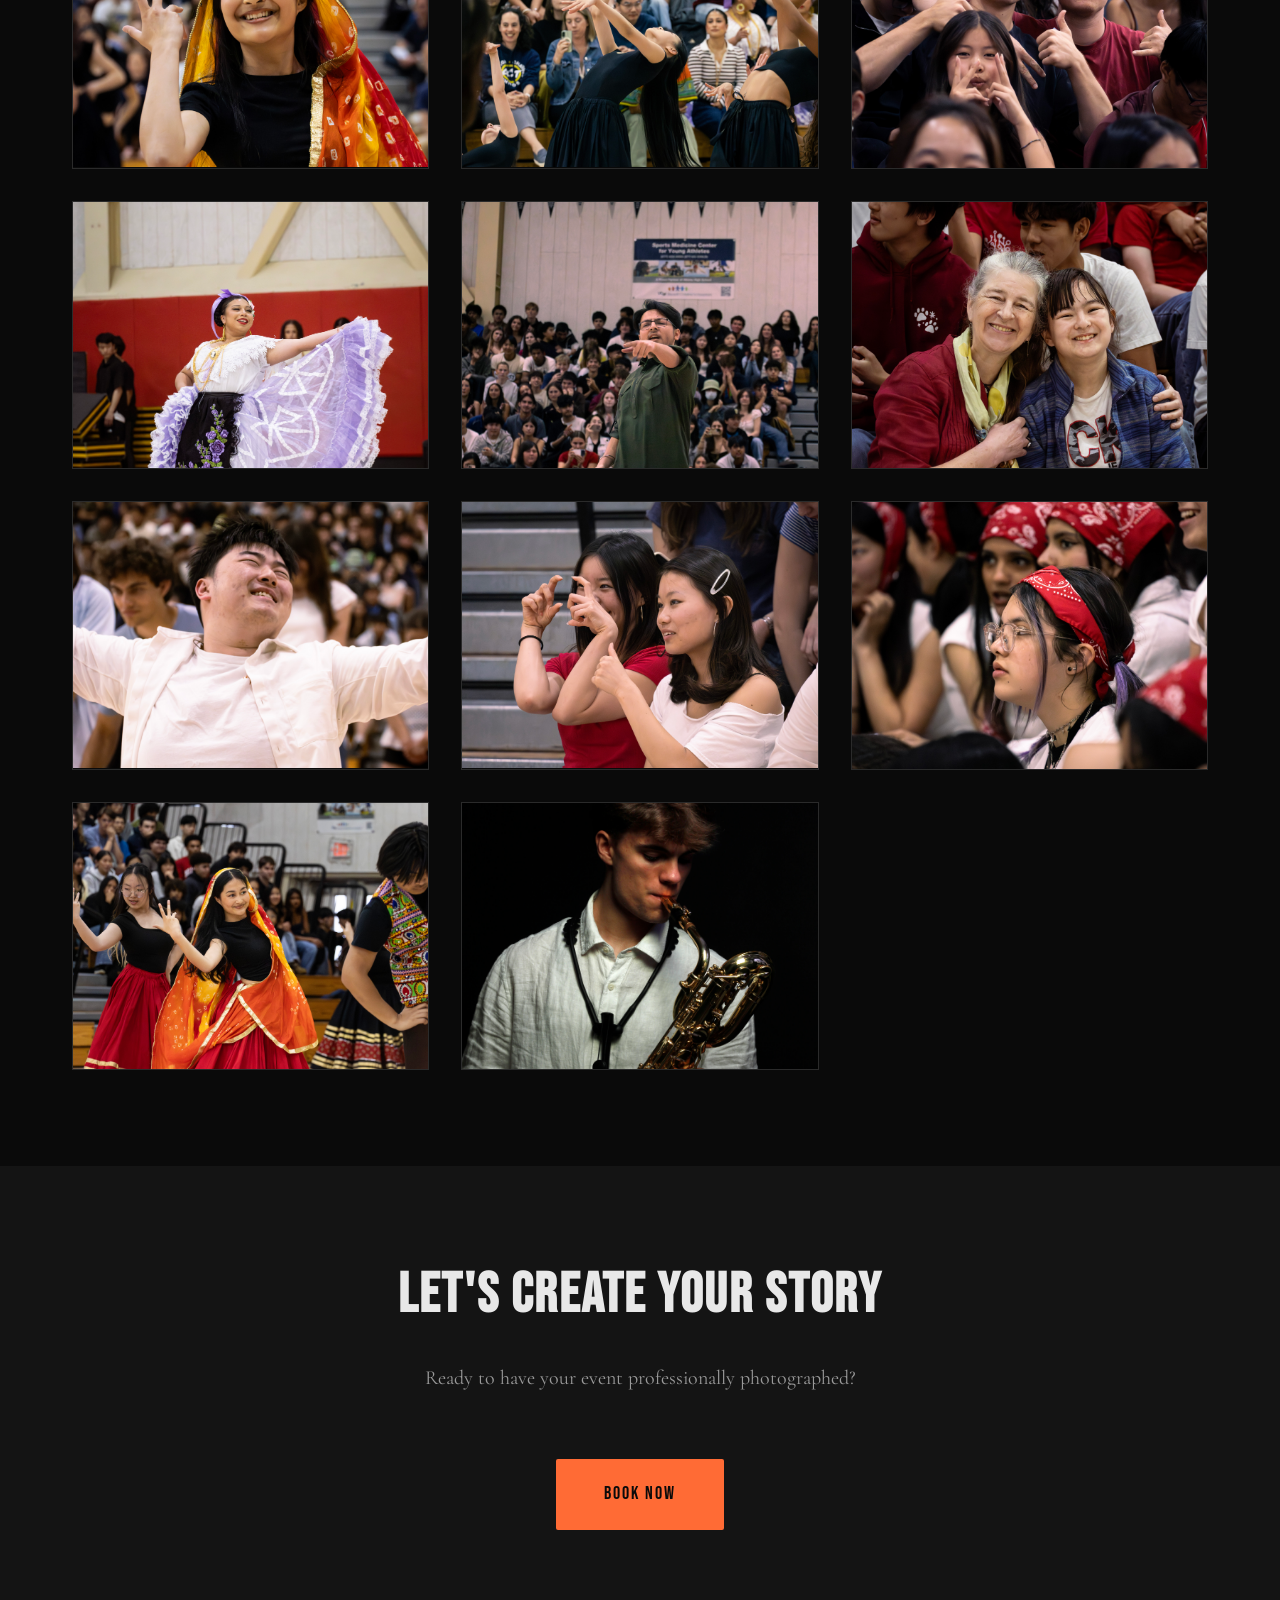
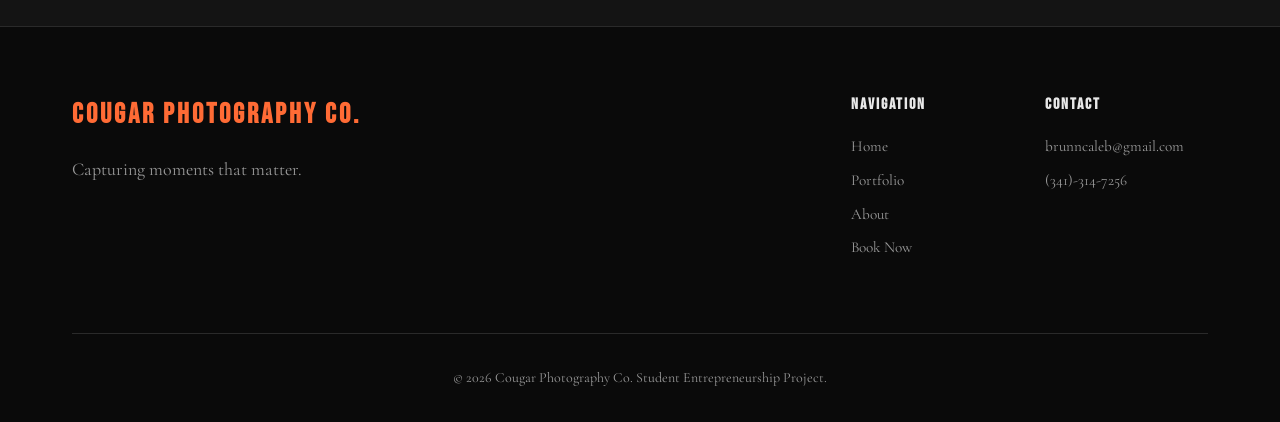
==== commit 8d8f47bf: "added more photos" ====
--- a/portfolio.html
+++ b/portfolio.html
@@ -78,10 +78,152 @@
                     <div class="gallery-overlay"><h3>Sports 06</h3><p>Sports</p></div>
                 </div>
 
+                <!-- Golf Photos -->
+                <div class="gallery-item" data-category="sports">
+                    <div class="gallery-image"><img src="images/Golf Photos/01.jpg" alt="Golf Photo 01"></div>
+                    <div class="gallery-overlay"><h3>Golf Photo 01</h3><p>Sports</p></div>
+                </div>
+
+                <div class="gallery-item" data-category="sports">
+                    <div class="gallery-image"><img src="images/Golf Photos/02.jpg" alt="Golf Photo 02"></div>
+                    <div class="gallery-overlay"><h3>Golf Photo 02</h3><p>Sports</p></div>
+                </div>
+
+                <div class="gallery-item" data-category="sports">
+                    <div class="gallery-image"><img src="images/Golf Photos/03.jpg" alt="Golf Photo 03"></div>
+                    <div class="gallery-overlay"><h3>Golf Photo 03</h3><p>Sports</p></div>
+                </div>
+
+                <div class="gallery-item" data-category="sports">
+                    <div class="gallery-image"><img src="images/Golf Photos/04.jpg" alt="Golf Photo 04"></div>
+                    <div class="gallery-overlay"><h3>Golf Photo 04</h3><p>Sports</p></div>
+                </div>
+
+                <div class="gallery-item" data-category="sports">
+                    <div class="gallery-image"><img src="images/Golf Photos/04_1.jpg" alt="Golf Photo 04_1"></div>
+                    <div class="gallery-overlay"><h3>Golf Photo 04_1</h3><p>Sports</p></div>
+                </div>
+
+                <div class="gallery-item" data-category="sports">
+                    <div class="gallery-image"><img src="images/Golf Photos/04_2.jpg" alt="Golf Photo 04_2"></div>
+                    <div class="gallery-overlay"><h3>Golf Photo 04_2</h3><p>Sports</p></div>
+                </div>
+
+                <div class="gallery-item" data-category="sports">
+                    <div class="gallery-image"><img src="images/Golf Photos/04_3.jpg" alt="Golf Photo 04_3"></div>
+                    <div class="gallery-overlay"><h3>Golf Photo 04_3</h3><p>Sports</p></div>
+                </div>
+
+                <div class="gallery-item" data-category="sports">
+                    <div class="gallery-image"><img src="images/Golf Photos/04_4.jpg" alt="Golf Photo 04_4"></div>
+                    <div class="gallery-overlay"><h3>Golf Photo 04_4</h3><p>Sports</p></div>
+                </div>
+
+                <div class="gallery-item" data-category="sports">
+                    <div class="gallery-image"><img src="images/Golf Photos/04_5.jpg" alt="Golf Photo 04_5"></div>
+                    <div class="gallery-overlay"><h3>Golf Photo 04_5</h3><p>Sports</p></div>
+                </div>
+
+                <div class="gallery-item" data-category="sports">
+                    <div class="gallery-image"><img src="images/Golf Photos/04_6.jpg" alt="Golf Photo 04_6"></div>
+                    <div class="gallery-overlay"><h3>Golf Photo 04_6</h3><p>Sports</p></div>
+                </div>
+
+                <div class="gallery-item" data-category="sports">
+                    <div class="gallery-image"><img src="images/Golf Photos/04_7.jpg" alt="Golf Photo 04_7"></div>
+                    <div class="gallery-overlay"><h3>Golf Photo 04_7</h3><p>Sports</p></div>
+                </div>
+
+                <div class="gallery-item" data-category="sports">
+                    <div class="gallery-image"><img src="images/Golf Photos/04_8.jpg" alt="Golf Photo 04_8"></div>
+                    <div class="gallery-overlay"><h3>Golf Photo 04_8</h3><p>Sports</p></div>
+                </div>
+
+                <div class="gallery-item" data-category="sports">
+                    <div class="gallery-image"><img src="images/Golf Photos/04_9.jpg" alt="Golf Photo 04_9"></div>
+                    <div class="gallery-overlay"><h3>Golf Photo 04_9</h3><p>Sports</p></div>
+                </div>
+
+                <div class="gallery-item" data-category="sports">
+                    <div class="gallery-image"><img src="images/Golf Photos/04_10.jpg" alt="Golf Photo 04_10"></div>
+                    <div class="gallery-overlay"><h3>Golf Photo 04_10</h3><p>Sports</p></div>
+                </div>
+
+                <div class="gallery-item" data-category="sports">
+                    <div class="gallery-image"><img src="images/Golf Photos/04_11.jpg" alt="Golf Photo 04_11"></div>
+                    <div class="gallery-overlay"><h3>Golf Photo 04_11</h3><p>Sports</p></div>
+                </div>
+
+                <div class="gallery-item" data-category="sports">
+                    <div class="gallery-image"><img src="images/Golf Photos/04_12.jpg" alt="Golf Photo 04_12"></div>
+                    <div class="gallery-overlay"><h3>Golf Photo 04_12</h3><p>Sports</p></div>
+                </div>
+
+                <div class="gallery-item" data-category="sports">
+                    <div class="gallery-image"><img src="images/Golf Photos/04_13.jpg" alt="Golf Photo 04_13"></div>
+                    <div class="gallery-overlay"><h3>Golf Photo 04_13</h3><p>Sports</p></div>
+                </div>
+
+                <div class="gallery-item" data-category="sports">
+                    <div class="gallery-image"><img src="images/Golf Photos/04_14.jpg" alt="Golf Photo 04_14"></div>
+                    <div class="gallery-overlay"><h3>Golf Photo 04_14</h3><p>Sports</p></div>
+                </div>
+
                 <!-- Events Photos -->
                 <div class="gallery-item" data-category="events">
                     <div class="gallery-image"><img src="images/Copy of Together_We_Thrive.jpg" alt="Together We Thrive"></div>
                     <div class="gallery-overlay"><h3>Together We Thrive</h3><p>Events</p></div>
+                </div>
+
+                <!-- Diversity Week Photos -->
+                <div class="gallery-item" data-category="events">
+                    <div class="gallery-image"><img src="images/DIVERSITY WEEK/1.jpg" alt="Diversity Week 1"></div>
+                    <div class="gallery-overlay"><h3>Diversity Week 1</h3><p>Events</p></div>
+                </div>
+
+                <div class="gallery-item" data-category="events">
+                    <div class="gallery-image"><img src="images/DIVERSITY WEEK/2.jpg" alt="Diversity Week 2"></div>
+                    <div class="gallery-overlay"><h3>Diversity Week 2</h3><p>Events</p></div>
+                </div>
+
+                <div class="gallery-item" data-category="events">
+                    <div class="gallery-image"><img src="images/DIVERSITY WEEK/3.jpg" alt="Diversity Week 3"></div>
+                    <div class="gallery-overlay"><h3>Diversity Week 3</h3><p>Events</p></div>
+                </div>
+
+                <div class="gallery-item" data-category="events">
+                    <div class="gallery-image"><img src="images/DIVERSITY WEEK/4.jpg" alt="Diversity Week 4"></div>
+                    <div class="gallery-overlay"><h3>Diversity Week 4</h3><p>Events</p></div>
+                </div>
+
+                <div class="gallery-item" data-category="events">
+                    <div class="gallery-image"><img src="images/DIVERSITY WEEK/5.jpg" alt="Diversity Week 5"></div>
+                    <div class="gallery-overlay"><h3>Diversity Week 5</h3><p>Events</p></div>
+                </div>
+
+                <div class="gallery-item" data-category="events">
+                    <div class="gallery-image"><img src="images/DIVERSITY WEEK/6.jpg" alt="Diversity Week 6"></div>
+                    <div class="gallery-overlay"><h3>Diversity Week 6</h3><p>Events</p></div>
+                </div>
+
+                <div class="gallery-item" data-category="events">
+                    <div class="gallery-image"><img src="images/DIVERSITY WEEK/7.jpg" alt="Diversity Week 7"></div>
+                    <div class="gallery-overlay"><h3>Diversity Week 7</h3><p>Events</p></div>
+                </div>
+
+                <div class="gallery-item" data-category="events">
+                    <div class="gallery-image"><img src="images/DIVERSITY WEEK/8.jpg" alt="Diversity Week 8"></div>
+                    <div class="gallery-overlay"><h3>Diversity Week 8</h3><p>Events</p></div>
+                </div>
+
+                <div class="gallery-item" data-category="events">
+                    <div class="gallery-image"><img src="images/DIVERSITY WEEK/9.jpg" alt="Diversity Week 9"></div>
+                    <div class="gallery-overlay"><h3>Diversity Week 9</h3><p>Events</p></div>
+                </div>
+
+                <div class="gallery-item" data-category="events">
+                    <div class="gallery-image"><img src="images/DIVERSITY WEEK/10.jpg" alt="Diversity Week 10"></div>
+                    <div class="gallery-overlay"><h3>Diversity Week 10</h3><p>Events</p></div>
                 </div>
 
                 <!-- <div class="gallery-item" data-category="events">
